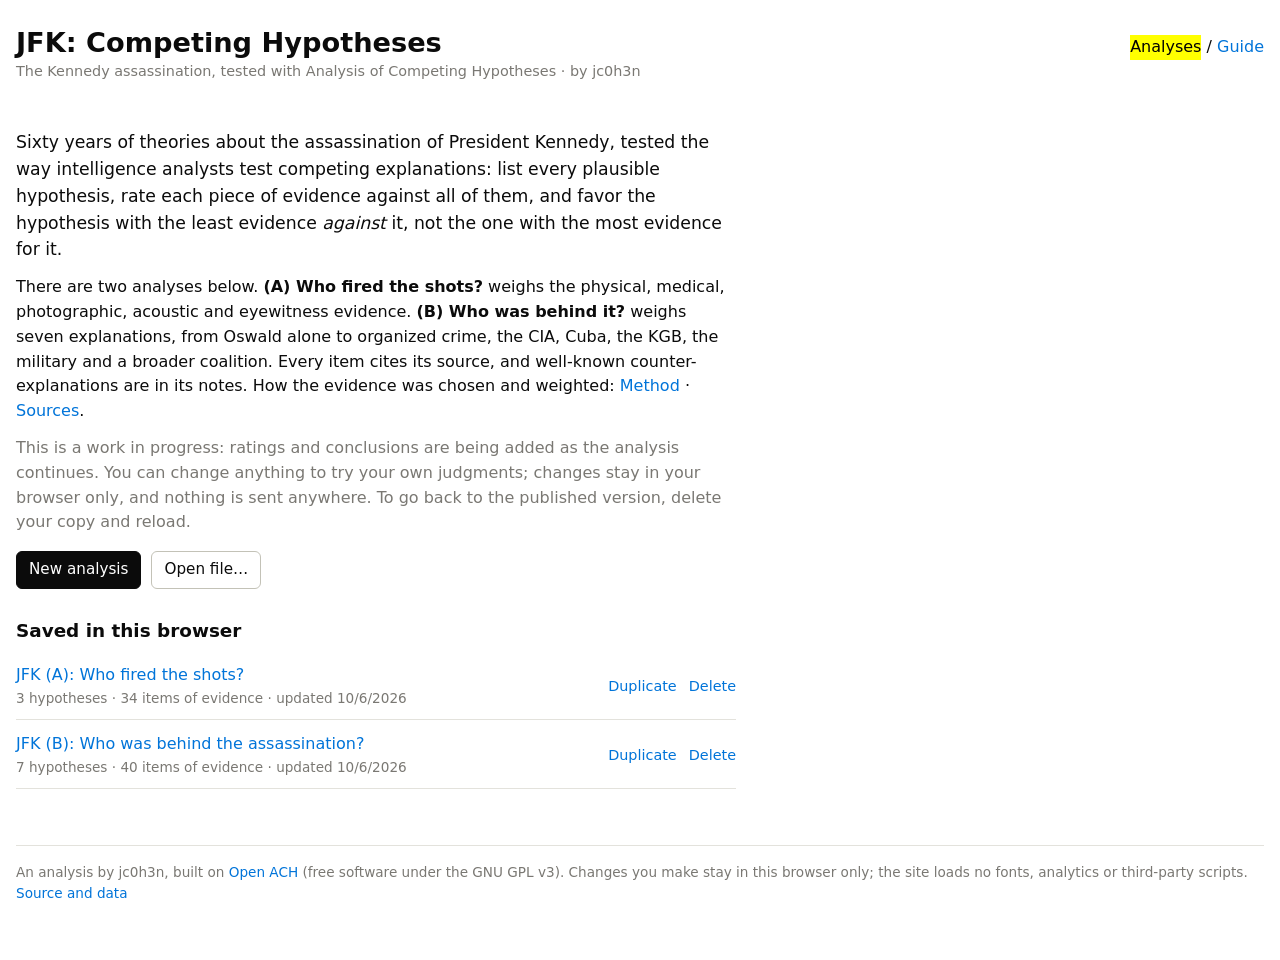
==== index.html @ fc7a524f "JFK: Competing Hypotheses, a public Open ACH site with two sourced analyses Co-Authored-By: Claude O" ====
<!doctype html>
<html lang="en">
<head>
<meta charset="utf-8">
<meta name="viewport" content="width=device-width, initial-scale=1">
<title>JFK: Competing Hypotheses</title>
<meta name="description" content="An Analysis of Competing Hypotheses on the assassination of President John F. Kennedy: who fired the shots, and who, if anyone, was behind it, with every piece of evidence sourced. By jc0h3n, built on Open ACH.">
<link rel="stylesheet" href="style.css">
</head>
<body>
<div class="wrap">
  <header>
    <div>
      <h1><button class="link home" data-view="analyses">JFK: Competing Hypotheses</button></h1>
      <p class="tagline">The Kennedy assassination, tested with Analysis of Competing Hypotheses · by jc0h3n</p>
    </div>
    <nav id="nav" aria-label="Views"></nav>
  </header>
  <p class="status" id="status" role="status" aria-live="polite"></p>

  <main>
    <!-- Analyses -->
    <section id="view-analyses" class="view col">
      <p class="lede">Sixty years of theories about the assassination of President Kennedy, tested the way intelligence analysts test competing explanations: list every plausible hypothesis, rate each piece of evidence against all of them, and favor the hypothesis with the least evidence <i>against</i> it, not the one with the most evidence for it.</p>
      <p>There are two analyses below. <b>(A) Who fired the shots?</b> weighs the physical, medical, photographic, acoustic and eyewitness evidence. <b>(B) Who was behind it?</b> weighs seven explanations, from Oswald alone to organized crime, the CIA, Cuba, the KGB, the military and a broader coalition. Every item cites its source, and well-known counter-explanations are in its notes. How the evidence was chosen and weighted: <a href="https://github.com/jc0h3n/jfk-hypotheses/blob/main/METHOD.md">Method</a> · <a href="https://github.com/jc0h3n/jfk-hypotheses/blob/main/SOURCES.md">Sources</a>.</p>
      <p class="muted">This is a work in progress: ratings and conclusions are being added as the analysis continues. You can change anything to try your own judgments; changes stay in your browser only, and nothing is sent anywhere. To go back to the published version, delete your copy and reload.</p>
      <div class="actions">
        <button class="btn primary" id="new">New analysis</button>
        <label class="btn" for="open-file">Open file…</label>
        <input type="file" id="open-file" accept=".json,application/json" hidden>
        <button class="btn" id="example" hidden>Load the worked example</button>
      </div>
      <p class="error" id="open-error" hidden></p>
      <h2>Saved in this browser</h2>
      <ul class="saved" id="saved"></ul>
    </section>

    <!-- Matrix -->
    <section id="view-matrix" class="view" hidden>
      <div class="col">
        <label class="sr" for="a-title">Title</label>
        <input id="a-title" class="title-input" placeholder="Name this analysis">
        <label class="field">Key question <textarea id="a-question" rows="2" placeholder="What are you trying to explain or predict?"></textarea></label>
        <label class="field narrow">Analyst <input id="a-analyst" placeholder="Optional"></label>
      </div>
      <details class="checks col" id="checks" open><summary>Next steps</summary><ol id="checks-list"></ol></details>

      <div class="workspace">
        <div class="matrix-col">
          <div class="adders">
            <form id="add-h" class="adder"><label for="h-text">Add a hypothesis</label><div class="row"><input id="h-text" placeholder="e.g. The outage was caused by equipment failure"><button class="btn">Add</button></div></form>
            <form id="add-e" class="adder"><label for="e-text">Add evidence <span class="muted">(one item per line)</span></label><div class="row"><textarea id="e-text" rows="2" placeholder="e.g. Logs show no unusual logins in the 30 days before"></textarea><button class="btn">Add</button></div></form>
          </div>
          <div class="matrix-tools">
            <span class="muted">Order evidence:</span>
            <button class="link" data-order="entered">as entered</button> /
            <button class="link" data-order="diag">most diagnostic first</button>
            <span class="legend" id="legend"></span>
          </div>
          <div class="matrix-wrap" id="matrix"></div>
        </div>
        <aside class="results" id="results" aria-label="Results"></aside>
      </div>
    </section>

    <!-- Report -->
    <section id="view-report" class="view" hidden>
      <div class="col">
        <h2>Conclusion</h2>
        <p class="muted">Say how likely each hypothesis is relative to the others, and why the less likely ones were rejected.</p>
        <textarea id="a-conclusion" rows="6"></textarea>
        <h2>Milestones</h2>
        <p class="muted">Future events or findings that would show your conclusion is wrong, or that events are taking a different course.</p>
        <form id="add-m" class="row"><input id="m-text" aria-label="New milestone" placeholder="e.g. Lab analysis finds external surge damage"><button class="btn">Add</button></form>
        <ul class="milestones" id="milestones"></ul>
        <h2>Export</h2>
        <div class="actions">
          <button class="btn primary" data-export="md">Report (Markdown)</button>
          <button class="btn" data-export="csv">Matrix (CSV)</button>
          <button class="btn" data-export="json">Analysis file (JSON)</button>
        </div>
        <h2>Preview</h2>
      </div>
      <article class="report" id="report"></article>
    </section>

    <!-- Guide -->
    <section id="view-guide" class="view col" hidden>
      <h2>How ACH works</h2>
      <p>Analysis of Competing Hypotheses was developed by Richards J. Heuer Jr. at the CIA in the 1970s to counter a common trap: settling on the first plausible explanation and then noticing mostly the evidence that fits it. ACH makes you consider every reasonable explanation at once, and judge them by the evidence <i>against</i> each one.</p>
      <ol class="steps">
        <li><b>Hypotheses.</b> List every plausible explanation, including ones you think are unlikely and ones involving deception. A group brainstorm works well here.</li>
        <li><b>Evidence.</b> List the evidence and arguments that bear on the question. Include your assumptions, and the absence of things you'd expect to see.</li>
        <li><b>Matrix.</b> Rate each item against every hypothesis by working across a row, not down a column. Ask: if this hypothesis were true, how likely is it I'd see this?</li>
        <li><b>Refine.</b> Reword or combine hypotheses as you learn more. Set aside evidence that's consistent with everything, because it doesn't help you choose.</li>
        <li><b>Tentative conclusions.</b> Look for the hypothesis with the <i>least</i> evidence against it. Try to disprove hypotheses rather than prove them.</li>
        <li><b>Sensitivity.</b> Ask which few items your conclusion depends on. What if they're wrong, misread, or planted? Check their sources.</li>
        <li><b>Report.</b> Discuss the relative likelihood of every hypothesis, not just the winner, so readers see what was considered and rejected.</li>
        <li><b>Milestones.</b> Note what you'd expect to see if your conclusion is wrong, and watch for it.</li>
      </ol>
      <h2>Ratings</h2>
      <dl class="defs" id="rating-defs"></dl>
      <h2>How the scores work</h2>
      <p><b>Weighted inconsistency.</b> Each Inconsistent rating counts 1 point against a hypothesis and each Very inconsistent rating counts 2. Each point is multiplied by the evidence's credibility and relevance (Low 0.5, Medium 1, High 1.5), so a highly credible, highly relevant item that's very inconsistent counts 4.5. Lower is better. Consistent ratings don't add points, because evidence that fits several hypotheses doesn't help you choose between them.</p>
      <p><b>Diagnosticity</b> measures how much an item's ratings differ across hypotheses. Ratings are scored from Very consistent (+2) to Very inconsistent (−2); the spread between the highest and lowest is 0 for "not diagnostic" and 3 or more for "high."</p>
      <p><b>Sensitivity</b> removes each item of evidence in turn and checks whether a different hypothesis would lead. Items that change the leader are flagged as critical.</p>
      <p>The scores are an aid to judgment, not a verdict. Heuer's advice was to use the matrix to see your reasoning clearly, then decide for yourself.</p>
      <h2>Credits</h2>
      <p>The method comes from Richards J. Heuer Jr., <a href="https://www.cia.gov/resources/csi/books-monographs/psychology-of-intelligence-analysis-2/">Psychology of Intelligence Analysis</a> (CIA Center for the Study of Intelligence, 1999), chapter 8. This app is a new implementation inspired by the open-source collaborative ACH by Matthew Burton and Joshua Knowles (<a href="https://github.com/Burton/Analysis-of-Competing-Hypotheses">Burton/Analysis-of-Competing-Hypotheses</a>, 2010). Like that project, it's free software under the GNU GPL v3.</p>
    </section>
  </main>

  <footer class="site">An analysis by jc0h3n, built on <a href="https://jc0h3n.github.io/open-ach/">Open ACH</a> (free software under the GNU GPL v3). Changes you make stay in this browser only; the site loads no fonts, analytics or third-party scripts. <a href="https://github.com/jc0h3n/jfk-hypotheses">Source and data</a></footer>
</div>
<div class="toast" id="toast" role="status" hidden></div>
<script type="module" src="js/app.js"></script>
</body>
</html>
---- style.css ----
/* Layout: plain-text header with slash nav; workspace = wide matrix + results column; report and guide as reading columns */
:root {
  --bg: #ffffff;
  --ink: #0b0b0b;
  --ink-2: #52514e;
  --muted: #7a7873;
  --line: #e3e2dc;
  --field: #ffffff;
  --field-line: #c3c2b7;
  --panel: #f7f7f4;
  --link: #0074d9;
  --mark: #ffff00;
  --mark-ink: #000000;
  --bar: #52514e;
  --warn: #b25b00;
  /* diverging rating scale: blue (consistent) <-> red (inconsistent), gray midpoint */
  --r-cc: #9ec5f4; --r-c: #cde2fb; --r-n: #f0efec; --r-na: #ffffff; --r-i: #f7cfcf; --r-ii: #ee9a9a;
  --font: system-ui, -apple-system, "Segoe UI", Roboto, Helvetica, Arial, sans-serif;
}
@media (prefers-color-scheme: dark) {
  :root:not([data-theme="light"]) {
    --bg: #121212; --ink: #f2f2f0; --ink-2: #c3c2b7; --muted: #95938c; --line: #2c2c2a; --field: #1a1a19; --field-line: #45453f;
    --panel: #1a1a19; --link: #4ea8ff; --bar: #c3c2b7; --warn: #f0a24a;
    --r-cc: #1c5cab; --r-c: #173b66; --r-n: #2a2a28; --r-na: #121212; --r-i: #5a2424; --r-ii: #8f3333;
    color-scheme: dark;
  }
}
:root[data-theme="dark"] {
  --bg: #121212; --ink: #f2f2f0; --ink-2: #c3c2b7; --muted: #95938c; --line: #2c2c2a; --field: #1a1a19; --field-line: #45453f;
  --panel: #1a1a19; --link: #4ea8ff; --bar: #c3c2b7; --warn: #f0a24a;
  --r-cc: #1c5cab; --r-c: #173b66; --r-n: #2a2a28; --r-na: #121212; --r-i: #5a2424; --r-ii: #8f3333;
  color-scheme: dark;
}
* { box-sizing: border-box; }
body { margin: 0; background: var(--bg); color: var(--ink); font: 16px/1.55 var(--font); padding: 0 16px; }
.wrap { max-width: 1280px; margin: 0 auto; padding-block: 28px 56px; }
.col { max-width: 720px; }
a, .link { color: var(--link); text-decoration: none; background: none; border: 0; padding: 0; font: inherit; cursor: pointer; }
a:hover, .link:hover { text-decoration: underline; }
:focus-visible { outline: 2px solid var(--link); outline-offset: 2px; }
.on { background: var(--mark); color: var(--mark-ink); }
.on:hover { text-decoration: none; }
.muted { color: var(--muted); }
.sr { position: absolute; width: 1px; height: 1px; overflow: hidden; clip: rect(0 0 0 0); }
[hidden] { display: none !important; }
p { margin: 0 0 12px; }
h2 { font-size: 1.15em; margin: 28px 0 8px; }

header { display: flex; flex-wrap: wrap; justify-content: space-between; align-items: baseline; gap: 6px 24px; }
h1 { font-size: 1.7em; line-height: 1.1; margin: 0; }
h1 .home { color: var(--ink); font-weight: 700; }
h1 .home:hover { text-decoration: none; }
.tagline { margin: 2px 0 0; color: var(--muted); font-size: 0.9em; }
.status { min-height: 1.4em; font-size: 0.85em; color: var(--muted); margin: 10px 0 18px; }
.lede { font-size: 1.08em; }

.btn { font: inherit; font-size: 0.95em; color: var(--ink); background: var(--field); border: 1px solid var(--field-line); border-radius: 6px; padding: 6px 12px; cursor: pointer; display: inline-block; }
.btn:hover { border-color: var(--ink-2); }
.btn.primary { background: var(--ink); color: var(--bg); border-color: var(--ink); }
.btn.small { font-size: 0.82em; padding: 2px 8px; }
.actions { display: flex; flex-wrap: wrap; gap: 10px; margin: 16px 0; }
.error { color: var(--warn); }
input, textarea, select { font: inherit; color: var(--ink); background: var(--field); border: 1px solid var(--field-line); border-radius: 5px; padding: 5px 8px; max-width: 100%; }
textarea { resize: vertical; width: 100%; line-height: 1.4; }
.field { display: flex; flex-direction: column; gap: 3px; font-size: 0.85em; color: var(--muted); margin-bottom: 10px; }
.field textarea, .field input { font-size: 1.05rem; color: var(--ink); }
.field.narrow input { max-width: 320px; }
.title-input { font-size: 1.5em; font-weight: 700; width: 100%; border: 0; border-bottom: 1px solid var(--field-line); border-radius: 0; padding: 4px 0; margin-bottom: 12px; background: transparent; }
.row { display: flex; gap: 8px; align-items: flex-start; }
.row input, .row textarea { flex: 1; min-width: 0; }

.saved { list-style: none; padding: 0; margin: 0; display: grid; gap: 2px; }
.saved li { display: flex; flex-wrap: wrap; justify-content: space-between; gap: 6px 16px; padding: 10px 0; border-bottom: 1px solid var(--line); }
.saved .meta { font-size: 0.85em; color: var(--muted); }
.saved .ops { display: flex; gap: 12px; font-size: 0.9em; align-items: center; }

.checks { background: var(--panel); border-radius: 8px; padding: 10px 14px; margin: 6px 0 20px; }
.checks summary { cursor: pointer; font-weight: 600; }
.checks ol { margin: 8px 0 2px; padding-left: 0; list-style: none; display: grid; gap: 6px; }
.checks li { font-size: 0.92em; display: flex; gap: 10px; }
.checks .stepno { flex: none; font-size: 0.8em; font-weight: 700; color: var(--muted); min-width: 52px; padding-top: 2px; }

.workspace { display: grid; grid-template-columns: minmax(0, 1fr) 270px; gap: 24px; align-items: start; }
textarea { field-sizing: content; }
@media (max-width: 1000px) { .workspace { grid-template-columns: minmax(0, 1fr); } }
.adders { display: grid; grid-template-columns: 1fr 1fr; gap: 16px; margin-bottom: 14px; }
@media (max-width: 760px) { .adders { grid-template-columns: 1fr; } }
.adder label { display: block; font-size: 0.85em; font-weight: 600; margin-bottom: 4px; }
.matrix-tools { font-size: 0.88em; margin: 4px 0 10px; display: flex; flex-wrap: wrap; gap: 4px 6px; align-items: center; }
.legend { margin-left: auto; display: flex; flex-wrap: wrap; gap: 4px 10px; color: var(--ink-2); }
.legend span { display: inline-flex; align-items: center; gap: 4px; }
.legend i { width: 18px; height: 14px; border-radius: 3px; border: 1px solid var(--line); display: inline-block; }

.matrix-wrap { overflow-x: auto; border: 1px solid var(--line); border-radius: 8px; }
table.matrix { border-collapse: separate; border-spacing: 0; width: 100%; font-size: 0.9em; }
.matrix th, .matrix td { border-bottom: 1px solid var(--line); padding: 6px; vertical-align: top; text-align: left; }
.matrix thead th { background: var(--panel); position: sticky; top: 0; z-index: 1; font-weight: 600; }
.matrix .ev { min-width: 220px; width: 30%; }
.matrix .ev textarea { border-color: transparent; background: transparent; padding: 2px 4px; min-height: 2.4em; }
.matrix .ev textarea:hover, .matrix .ev textarea:focus { border-color: var(--field-line); background: var(--field); }
.matrix .meta-cell { white-space: nowrap; font-size: 0.78em; color: var(--muted); }
.matrix .meta-cell label { display: flex; flex-direction: column; margin-bottom: 4px; }
.matrix .meta-cell select { font-size: 1.1em; padding: 1px 2px; }
.matrix th.hyp { min-width: 118px; }
.matrix th.hyp textarea { font-weight: 600; font-size: 0.95em; padding: 2px 4px; min-height: 2.6em; }
.hyp-head { display: flex; justify-content: space-between; align-items: center; font-size: 0.78em; color: var(--muted); margin-bottom: 2px; }
.matrix td.cell { padding: 3px; text-align: center; }
.matrix td.cell select { width: 100%; min-width: 64px; font-weight: 700; text-align: center; border-color: transparent; padding: 6px 2px; }
.cell.r-CC, .cell.r-CC select { background: var(--r-cc); }
.cell.r-C, .cell.r-C select { background: var(--r-c); }
.cell.r-N, .cell.r-N select { background: var(--r-n); }
.cell.r-NA select { background: var(--r-na); color: var(--muted); }
.cell.r-I, .cell.r-I select { background: var(--r-i); }
.cell.r-II, .cell.r-II select { background: var(--r-ii); }
.cell.r- select { background: var(--field); border: 1px dashed var(--field-line); color: var(--muted); }
tr.excluded td { opacity: 0.45; }
.diag { font-size: 0.8em; white-space: nowrap; }
.diag.none { color: var(--warn); font-weight: 600; }
.diag.high { font-weight: 700; }
.rowtools { display: flex; flex-wrap: wrap; gap: 4px 12px; font-size: 0.8em; margin-top: 2px; padding-left: 4px; }
.more { display: grid; grid-template-columns: repeat(auto-fit, minmax(140px, 1fr)); gap: 6px 10px; margin-top: 6px; font-size: 0.85em; }
.more label { display: flex; flex-direction: column; gap: 2px; color: var(--muted); }
.more .full { grid-column: 1 / -1; }
.matrix tfoot td, .matrix tfoot th { background: var(--panel); font-weight: 600; border-bottom: 0; }
.score { font-variant-numeric: tabular-nums; font-size: 1.05em; }
.rank1 { background: var(--mark); color: var(--mark-ink); padding: 0 4px; border-radius: 3px; }
.empty { padding: 28px; text-align: center; color: var(--muted); }

.results { background: var(--panel); border-radius: 8px; padding: 14px 16px; position: sticky; top: 12px; }
.results h3 { font-size: 0.95em; margin: 14px 0 6px; }
.results h3:first-child { margin-top: 0; }
.rank-list { list-style: none; padding: 0; margin: 0; display: grid; gap: 8px; }
.rank-list li { font-size: 0.88em; }
.rank-list .name { display: flex; gap: 6px; align-items: baseline; }
.rank-list .num { font-weight: 700; min-width: 1.2em; }
.bar-row { display: flex; align-items: center; gap: 8px; margin-top: 3px; padding-left: 1.6em; }
.bar-track { flex: 1; height: 10px; }
.bar { height: 10px; min-width: 2px; background: var(--bar); border-radius: 0 4px 4px 0; }
.bar-val { font-variant-numeric: tabular-nums; font-size: 0.85em; color: var(--ink-2); min-width: 2.5em; text-align: right; }
.results ul.plain { margin: 0; padding-left: 18px; font-size: 0.86em; display: grid; gap: 4px; }
.results .note { font-size: 0.8em; color: var(--muted); margin-top: 10px; }

.milestones { padding-left: 20px; display: grid; gap: 6px; }
.milestones li { display: flex; gap: 10px; justify-content: space-between; }
.report { max-width: 900px; border: 1px solid var(--line); border-radius: 8px; padding: 20px 24px; overflow-x: auto; }
.report table { border-collapse: collapse; font-size: 0.88em; margin: 8px 0 16px; }
.report th, .report td { border: 1px solid var(--line); padding: 4px 8px; text-align: left; vertical-align: top; }
.report h1 { font-size: 1.4em; margin: 0 0 10px; }
.report h2 { font-size: 1.1em; }

.steps { padding-left: 22px; display: grid; gap: 8px; }
.defs { display: grid; grid-template-columns: max-content 1fr; gap: 6px 14px; }
.defs dt { font-weight: 700; }
.defs dt span { display: inline-block; min-width: 2.6em; text-align: center; border-radius: 4px; padding: 0 4px; }
.defs dd { margin: 0; }

.toast { position: fixed; left: 50%; bottom: 20px; transform: translateX(-50%); background: var(--ink); color: var(--bg); padding: 8px 14px; border-radius: 6px; font-size: 0.9em; display: flex; gap: 14px; align-items: center; z-index: 20; }
.toast .link { color: var(--mark); }
footer.site { margin-top: 56px; padding-top: 16px; border-top: 1px solid var(--line); font-size: 0.85em; color: var(--muted); }
@media print { header nav, .actions, .adders, .matrix-tools, .checks, footer.site, .rowtools { display: none !important; } }
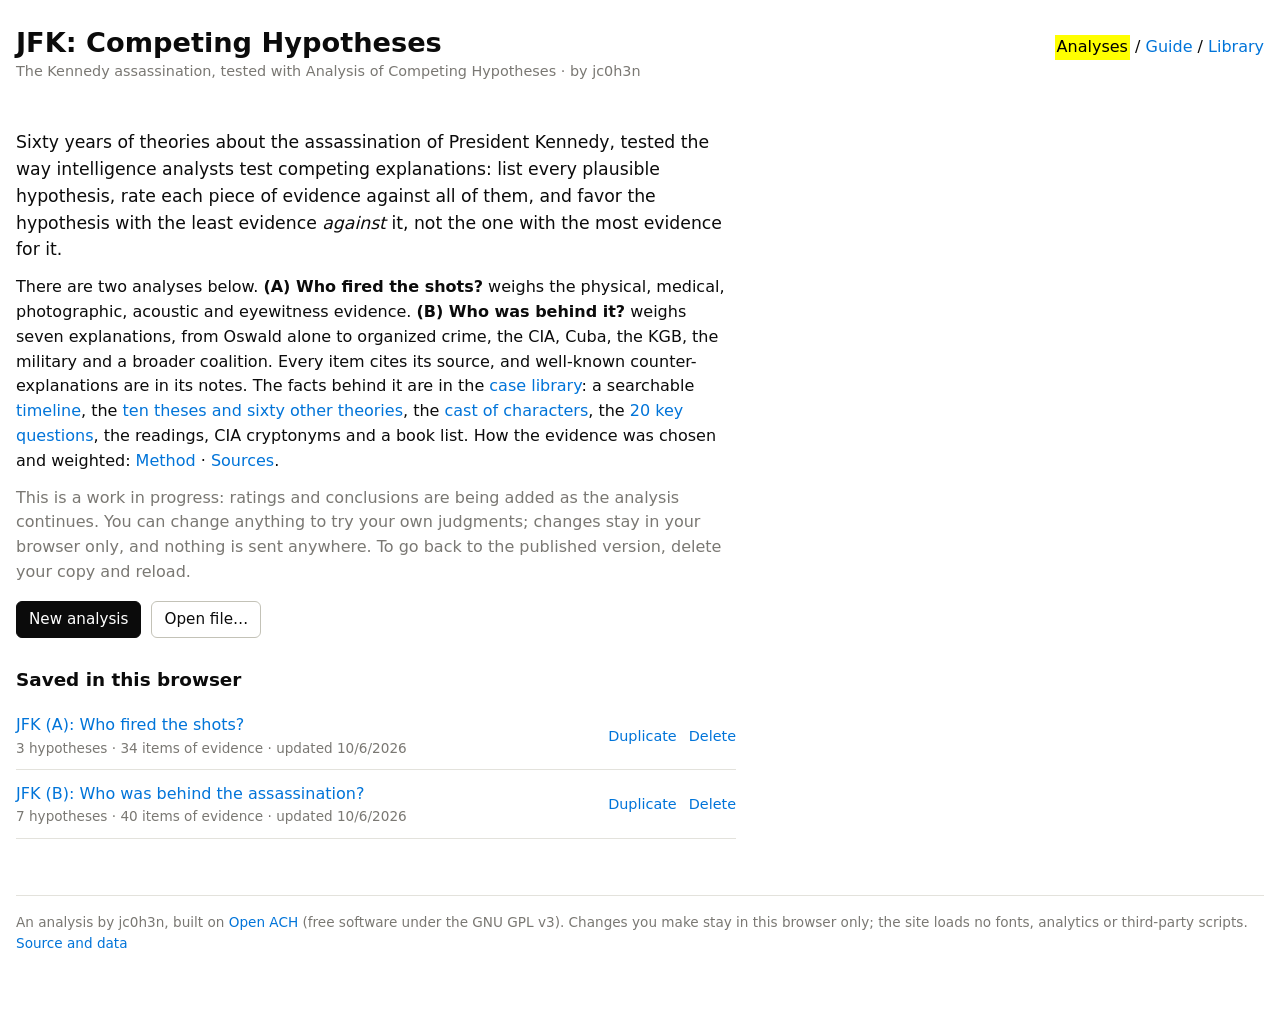
==== commit fd0d2287: "Add the case library: timeline, theories, people, questions, readings, glossary, books library.html " ====
--- a/index.html
+++ b/index.html
@@ -22,7 +22,7 @@
     <!-- Analyses -->
     <section id="view-analyses" class="view col">
       <p class="lede">Sixty years of theories about the assassination of President Kennedy, tested the way intelligence analysts test competing explanations: list every plausible hypothesis, rate each piece of evidence against all of them, and favor the hypothesis with the least evidence <i>against</i> it, not the one with the most evidence for it.</p>
-      <p>There are two analyses below. <b>(A) Who fired the shots?</b> weighs the physical, medical, photographic, acoustic and eyewitness evidence. <b>(B) Who was behind it?</b> weighs seven explanations, from Oswald alone to organized crime, the CIA, Cuba, the KGB, the military and a broader coalition. Every item cites its source, and well-known counter-explanations are in its notes. How the evidence was chosen and weighted: <a href="https://github.com/jc0h3n/jfk-hypotheses/blob/main/METHOD.md">Method</a> · <a href="https://github.com/jc0h3n/jfk-hypotheses/blob/main/SOURCES.md">Sources</a>.</p>
+      <p>There are two analyses below. <b>(A) Who fired the shots?</b> weighs the physical, medical, photographic, acoustic and eyewitness evidence. <b>(B) Who was behind it?</b> weighs seven explanations, from Oswald alone to organized crime, the CIA, Cuba, the KGB, the military and a broader coalition. Every item cites its source, and well-known counter-explanations are in its notes. The facts behind it are in the <a href="library.html">case library</a>: a searchable <a href="library.html#timeline">timeline</a>, the <a href="library.html#theories">ten theses and sixty other theories</a>, the <a href="library.html#people">cast of characters</a>, the <a href="library.html#questions">20 key questions</a>, the readings, CIA cryptonyms and a book list. How the evidence was chosen and weighted: <a href="https://github.com/jc0h3n/jfk-hypotheses/blob/main/METHOD.md">Method</a> · <a href="https://github.com/jc0h3n/jfk-hypotheses/blob/main/SOURCES.md">Sources</a>.</p>
       <p class="muted">This is a work in progress: ratings and conclusions are being added as the analysis continues. You can change anything to try your own judgments; changes stay in your browser only, and nothing is sent anywhere. To go back to the published version, delete your copy and reload.</p>
       <div class="actions">
         <button class="btn primary" id="new">New analysis</button>
--- a/style.css
+++ b/style.css
@@ -158,3 +158,45 @@
 .toast .link { color: var(--mark); }
 footer.site { margin-top: 56px; padding-top: 16px; border-top: 1px solid var(--line); font-size: 0.85em; color: var(--muted); }
 @media print { header nav, .actions, .adders, .matrix-tools, .checks, footer.site, .rowtools { display: none !important; } }
+
+/* Case library */
+.tabs { margin: 18px 0 0; font-size: 0.95em; line-height: 1.9; }
+.tabs .on, header nav .on { padding: 0 2px; }
+.lib { margin-top: 8px; }
+.small { font-size: 0.85em; }
+.nowrap { white-space: nowrap; }
+.filters { display: flex; flex-wrap: wrap; gap: 8px; margin: 14px 0 8px; }
+.filters input[type="search"] { flex: 1 1 280px; min-width: 0; }
+.chips { font-size: 0.85em; line-height: 2; margin: 4px 0 6px; }
+.chip { font: inherit; color: var(--ink-2); background: var(--panel); border: 1px solid var(--line); border-radius: 999px; padding: 1px 9px; cursor: pointer; }
+.chip:hover { border-color: var(--ink-2); }
+.chip.on { background: var(--mark); color: var(--mark-ink); border-color: var(--mark); }
+mark { background: var(--mark); color: var(--mark-ink); padding: 0 1px; }
+.timeline { list-style: none; padding: 0; margin: 8px 0; max-width: 860px; }
+.timeline li { display: grid; grid-template-columns: 8.5em 1fr; gap: 4px 16px; padding: 10px 0; border-bottom: 1px solid var(--line); }
+.timeline li.year { display: block; border: 0; padding: 22px 0 4px; font-weight: 700; font-size: 1.15em; }
+.timeline .when { font-size: 0.88em; color: var(--ink-2); font-variant-numeric: tabular-nums; }
+.timeline .cite { font-size: 0.8em; color: var(--muted); margin-top: 3px; }
+.cards { list-style: none; padding: 0; margin: 8px 0; display: grid; grid-template-columns: repeat(auto-fill, minmax(min(100%, 380px), 1fr)); gap: 14px; }
+.cards li { background: var(--panel); border-radius: 8px; padding: 12px 16px; }
+.cards h3 { font-size: 1em; margin: 0 0 6px; }
+.cards p { margin: 0 0 8px; }
+.hyp { display: inline-block; font-size: 0.92em; border: 1px solid var(--line); border-radius: 4px; padding: 0 6px; margin: 0 4px 4px 0; background: var(--bg); }
+.people { margin: 0; max-width: 860px; }
+.people dt { font-weight: 600; margin-top: 14px; }
+.people dd { margin: 2px 0 0; }
+.questions { padding-left: 1.6em; }
+.questions li { margin-bottom: 14px; }
+.questions p { margin: 0 0 4px; }
+.reading ul { padding-left: 1.2em; }
+.reading li { margin-bottom: 6px; }
+.gloss { border-collapse: collapse; width: 100%; max-width: 960px; font-size: 0.93em; }
+.gloss th { text-align: left; font-size: 0.85em; color: var(--muted); font-weight: 600; border-bottom: 1px solid var(--line); padding: 6px 10px 6px 0; }
+.gloss td { vertical-align: top; border-bottom: 1px solid var(--line); padding: 7px 12px 7px 0; }
+.gloss .code { font-family: ui-monospace, SFMono-Regular, Consolas, monospace; white-space: nowrap; }
+.books { list-style: none; padding: 0; max-width: 860px; }
+.books li { padding: 6px 0; border-bottom: 1px solid var(--line); font-size: 0.93em; }
+@media (max-width: 560px) {
+  .timeline li { grid-template-columns: 1fr; }
+  .gloss .code { white-space: normal; word-break: break-all; }
+}
